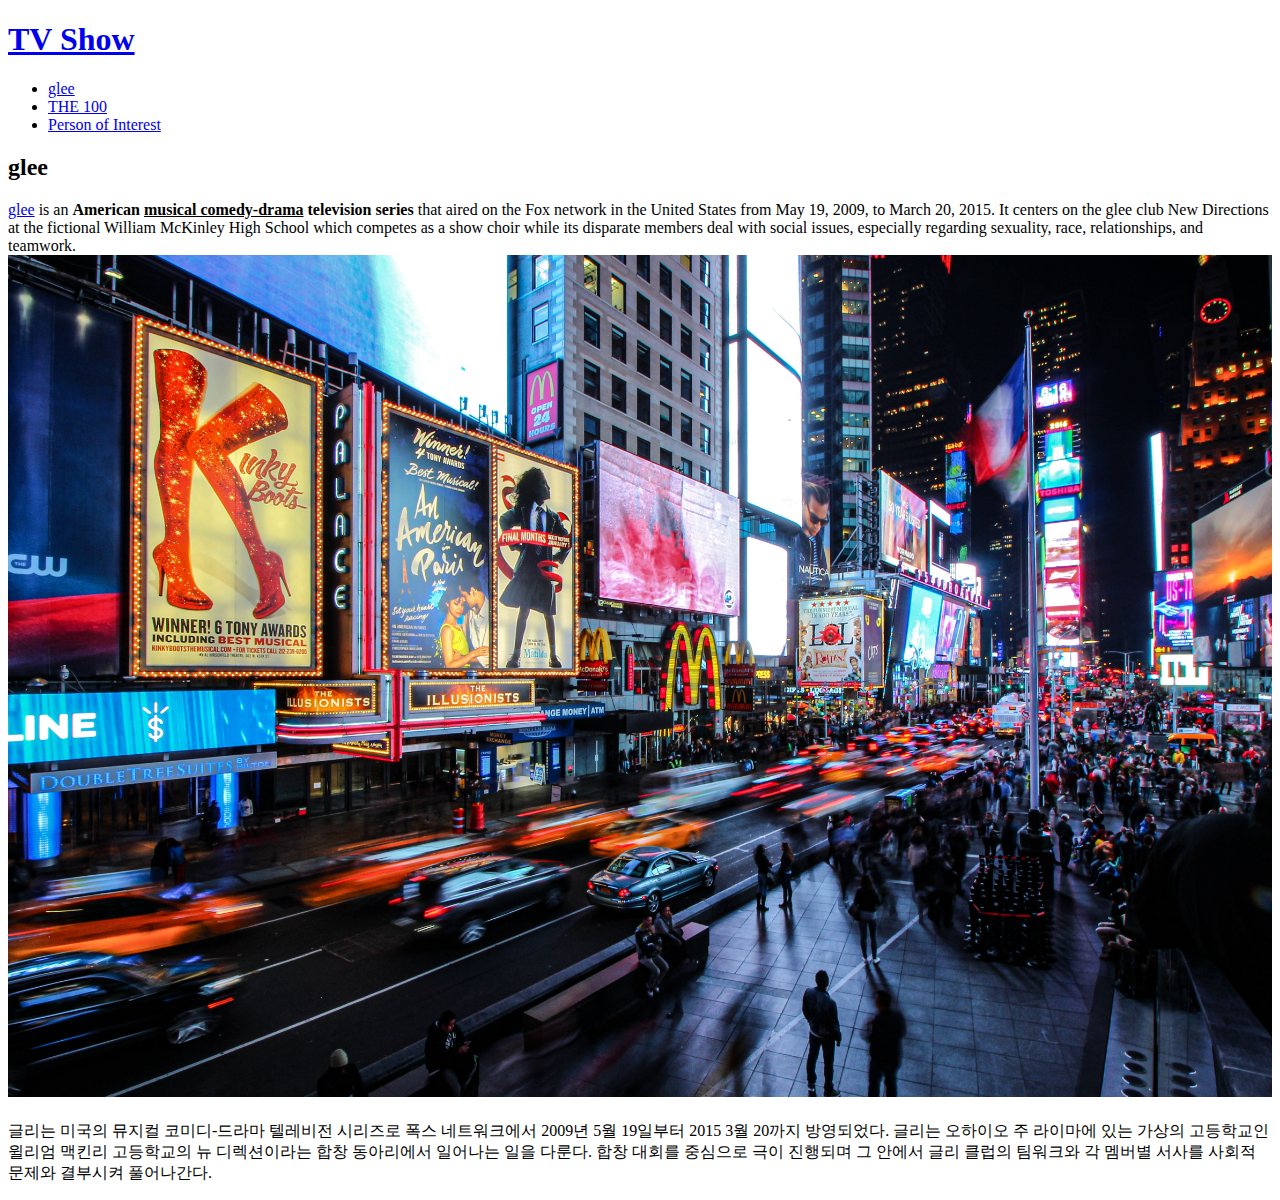
==== 1.html @ 82d4baa9 "first version" ====
<!doctype html>
<html>
<head>
    <title>MY LIST - glee</title>
    <meta charset="utf-8">
</head>

<body>
    <h1><a href="index.html">TV Show</a></h1>
    <ul>
        <li><a href="1.html">glee</a></li>
        <li><a href="2.html">THE 100</a></li>
        <li><a href="3.html">Person of Interest</a></li>
    </ul>
    <h2>glee</h2>
    <p><a href="https://www.google.com/search?q=%EA%B8%80%EB%A6%AC&oq=%EA%B8%80%EB%A6%AC&aqs=chrome..69i57j0i433j0l8.606j0j15&sourceid=chrome&ie=UTF-8" target="_blank" title="search in google">glee</a> is an <strong>American <u>musical comedy-drama</u> television series</strong> that aired on the Fox network in the United States from May 19, 2009, to March 20, 2015. It centers on the glee club New Directions at the fictional William McKinley High School which competes as a show choir while its disparate members deal with social issues, especially regarding sexuality, race, relationships, and teamwork.
    <img src="broadway.jpg" width="100%">
    </p><p style="margin-top:20px;">글리는 미국의 뮤지컬 코미디-드라마 텔레비전 시리즈로 폭스 네트워크에서 2009년 5월 19일부터 2015 3월 20까지 방영되었다. 글리는 오하이오 주 라이마에 있는 가상의 고등학교인 윌리엄 맥킨리 고등학교의 뉴 디렉션이라는 합창 동아리에서 일어나는 일을 다룬다. 합창 대회를 중심으로 극이 진행되며 그 안에서 글리 클럽의 팀워크와 각 멤버별 서사를 사회적 문제와 결부시켜 풀어나간다.</p>
</body>
</html>
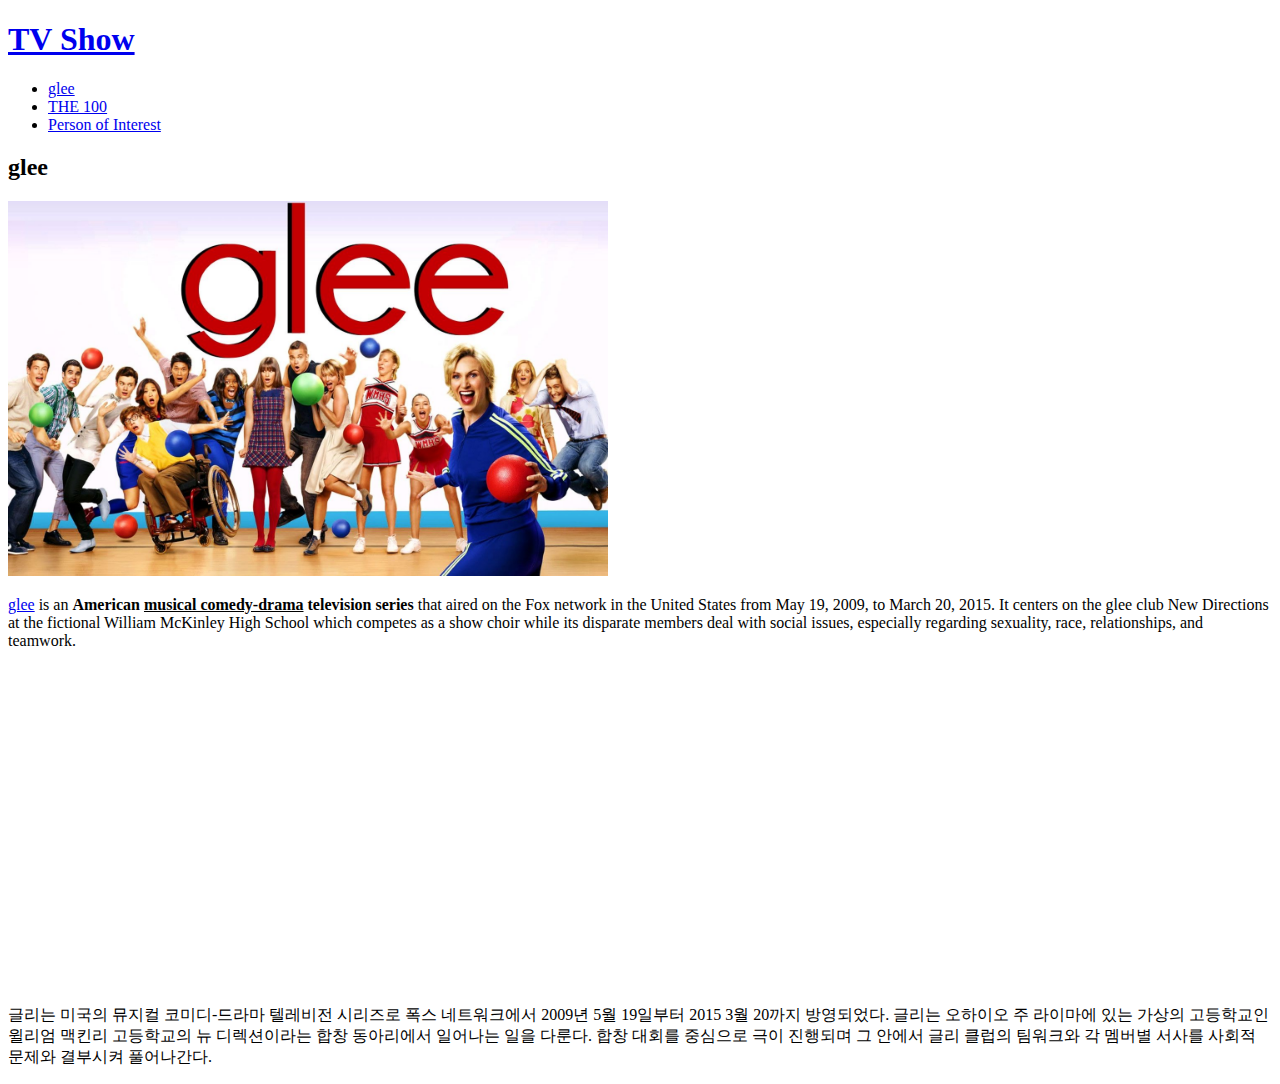
==== commit edb059b2: "Add files via upload" ====
--- a/1.html
+++ b/1.html
@@ -13,8 +13,11 @@
         <li><a href="3.html">Person of Interest</a></li>
     </ul>
     <h2>glee</h2>
-    <p><a href="https://www.google.com/search?q=%EA%B8%80%EB%A6%AC&oq=%EA%B8%80%EB%A6%AC&aqs=chrome..69i57j0i433j0l8.606j0j15&sourceid=chrome&ie=UTF-8" target="_blank" title="search in google">glee</a> is an <strong>American <u>musical comedy-drama</u> television series</strong> that aired on the Fox network in the United States from May 19, 2009, to March 20, 2015. It centers on the glee club New Directions at the fictional William McKinley High School which competes as a show choir while its disparate members deal with social issues, especially regarding sexuality, race, relationships, and teamwork.
-    <img src="broadway.jpg" width="100%">
-    </p><p style="margin-top:20px;">글리는 미국의 뮤지컬 코미디-드라마 텔레비전 시리즈로 폭스 네트워크에서 2009년 5월 19일부터 2015 3월 20까지 방영되었다. 글리는 오하이오 주 라이마에 있는 가상의 고등학교인 윌리엄 맥킨리 고등학교의 뉴 디렉션이라는 합창 동아리에서 일어나는 일을 다룬다. 합창 대회를 중심으로 극이 진행되며 그 안에서 글리 클럽의 팀워크와 각 멤버별 서사를 사회적 문제와 결부시켜 풀어나간다.</p>
+    <p><img src="glee.jpg" width="600px"></p>
+    <p><a href="https://www.google.com/search?q=%EA%B8%80%EB%A6%AC&oq=%EA%B8%80%EB%A6%AC&aqs=chrome..69i57j0i433j0l8.606j0j15&sourceid=chrome&ie=UTF-8" target="_blank" title="search in google">glee</a> is an <strong>American <u>musical comedy-drama</u> television series</strong> that aired on the Fox network in the United States from May 19, 2009, to March 20, 2015. It centers on the glee club New Directions at the fictional William McKinley High School which competes as a show choir while its disparate members deal with social issues, especially regarding sexuality, race, relationships, and teamwork.</p>
+    <p>
+        <iframe width="560" height="315" src="https://www.youtube.com/embed/0igpMFlwDnY" title="YouTube video player" frameborder="0" allow="accelerometer; autoplay; clipboard-write; encrypted-media; gyroscope; picture-in-picture" allowfullscreen></iframe>
+    </p>
+    <p style="margin-top:20px;">글리는 미국의 뮤지컬 코미디-드라마 텔레비전 시리즈로 폭스 네트워크에서 2009년 5월 19일부터 2015 3월 20까지 방영되었다. 글리는 오하이오 주 라이마에 있는 가상의 고등학교인 윌리엄 맥킨리 고등학교의 뉴 디렉션이라는 합창 동아리에서 일어나는 일을 다룬다. 합창 대회를 중심으로 극이 진행되며 그 안에서 글리 클럽의 팀워크와 각 멤버별 서사를 사회적 문제와 결부시켜 풀어나간다.</p>
 </body>
 </html>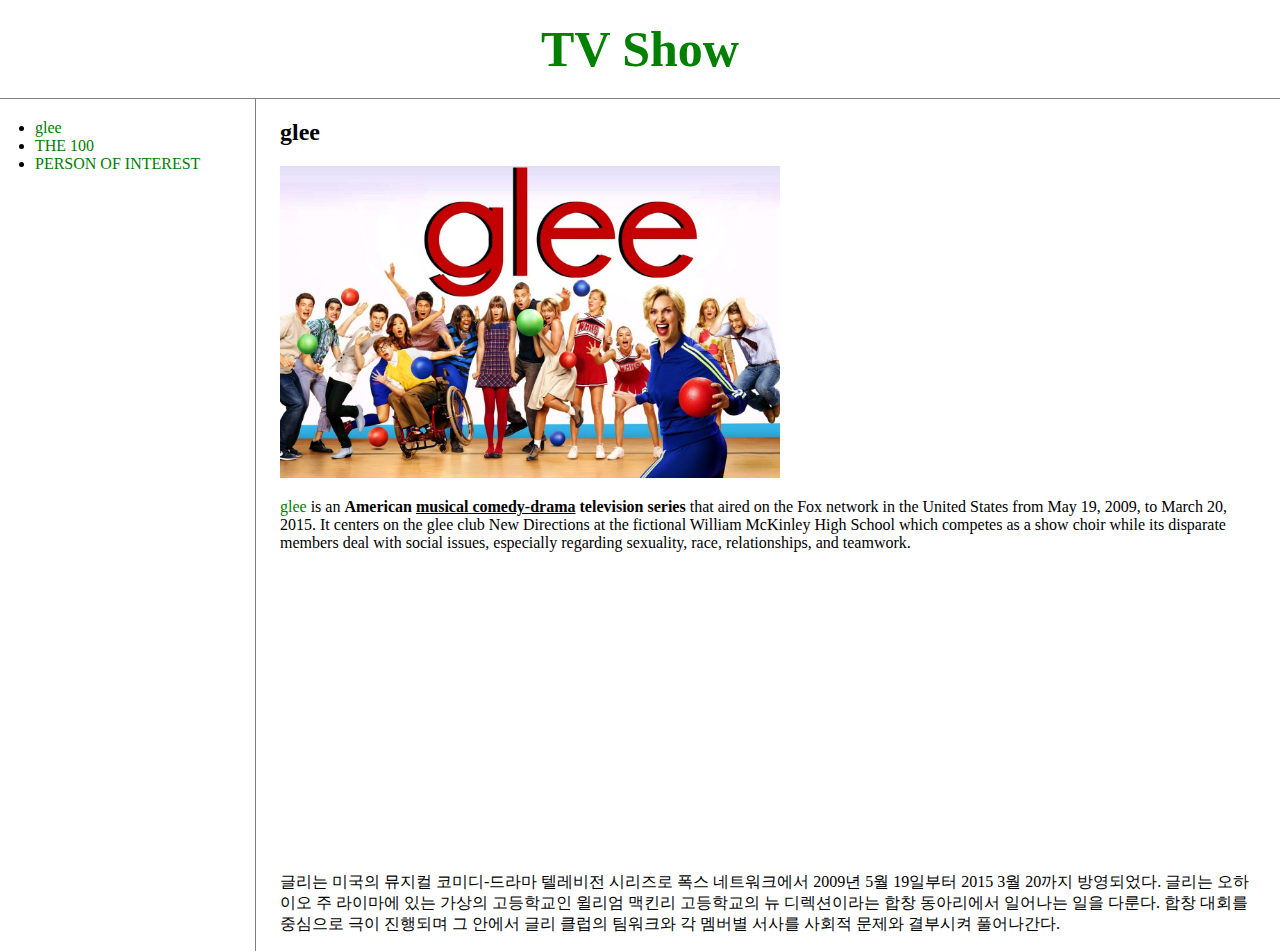
==== commit 013bd041: "Add files via upload" ====
--- a/1.html
+++ b/1.html
@@ -3,21 +3,25 @@
 <head>
     <title>MY LIST - glee</title>
     <meta charset="utf-8">
+    <link rel="stylesheet" href="style.css">
 </head>
-
 <body>
     <h1><a href="index.html">TV Show</a></h1>
-    <ul>
-        <li><a href="1.html">glee</a></li>
-        <li><a href="2.html">THE 100</a></li>
-        <li><a href="3.html">Person of Interest</a></li>
-    </ul>
-    <h2>glee</h2>
-    <p><img src="glee.jpg" width="600px"></p>
-    <p><a href="https://www.google.com/search?q=%EA%B8%80%EB%A6%AC&oq=%EA%B8%80%EB%A6%AC&aqs=chrome..69i57j0i433j0l8.606j0j15&sourceid=chrome&ie=UTF-8" target="_blank" title="search in google">glee</a> is an <strong>American <u>musical comedy-drama</u> television series</strong> that aired on the Fox network in the United States from May 19, 2009, to March 20, 2015. It centers on the glee club New Directions at the fictional William McKinley High School which competes as a show choir while its disparate members deal with social issues, especially regarding sexuality, race, relationships, and teamwork.</p>
-    <p>
-        <iframe width="560" height="315" src="https://www.youtube.com/embed/0igpMFlwDnY" title="YouTube video player" frameborder="0" allow="accelerometer; autoplay; clipboard-write; encrypted-media; gyroscope; picture-in-picture" allowfullscreen></iframe>
-    </p>
-    <p style="margin-top:20px;">글리는 미국의 뮤지컬 코미디-드라마 텔레비전 시리즈로 폭스 네트워크에서 2009년 5월 19일부터 2015 3월 20까지 방영되었다. 글리는 오하이오 주 라이마에 있는 가상의 고등학교인 윌리엄 맥킨리 고등학교의 뉴 디렉션이라는 합창 동아리에서 일어나는 일을 다룬다. 합창 대회를 중심으로 극이 진행되며 그 안에서 글리 클럽의 팀워크와 각 멤버별 서사를 사회적 문제와 결부시켜 풀어나간다.</p>
+    <div id="grid">
+        <ul>
+            <li><a href="1.html">glee</a></li>
+            <li><a href="2.html">THE 100</a></li>
+            <li><a href="3.html">PERSON OF INTEREST</a></li>
+        </ul>
+        <div id="article">
+            <h2>glee</h2>
+            <p><img src="glee.jpg"></p>
+            <p><a href="https://www.google.com/search?q=%EA%B8%80%EB%A6%AC&oq=%EA%B8%80%EB%A6%AC&aqs=chrome..69i57j0i433j0l8.606j0j15&sourceid=chrome&ie=UTF-8" target="_blank" title="search in google">glee</a> is an <strong>American <u>musical comedy-drama</u> television series</strong> that aired on the Fox network in the United States from May 19, 2009, to March 20, 2015. It centers on the glee club New Directions at the fictional William McKinley High School which competes as a show choir while its disparate members deal with social issues, especially regarding sexuality, race, relationships, and teamwork.</p>
+            <p>
+                <iframe width="500" height="280" src="https://www.youtube.com/embed/0igpMFlwDnY" title="YouTube video player" frameborder="0" allow="accelerometer; autoplay; clipboard-write; encrypted-media; gyroscope; picture-in-picture" allowfullscreen></iframe>
+            </p>
+            <p style="margin-top:20px;">글리는 미국의 뮤지컬 코미디-드라마 텔레비전 시리즈로 폭스 네트워크에서 2009년 5월 19일부터 2015 3월 20까지 방영되었다. 글리는 오하이오 주 라이마에 있는 가상의 고등학교인 윌리엄 맥킨리 고등학교의 뉴 디렉션이라는 합창 동아리에서 일어나는 일을 다룬다. 합창 대회를 중심으로 극이 진행되며 그 안에서 글리 클럽의 팀워크와 각 멤버별 서사를 사회적 문제와 결부시켜 풀어나간다.</p>
+        </div>
+    </div>
 </body>
 </html>--- a/style.css
+++ b/style.css
@@ -0,0 +1,46 @@
+body{
+    margin:0;
+}
+a {
+    color:green;
+    text-decoration:none;
+}
+h1 {
+    font-size:50px;
+    text-align:center;
+    border-bottom:1px solid gray;
+    margin:0;
+    padding:20px;
+}
+img{
+    width:500px;
+}
+#grid ul{
+    border-right:1px solid gray;
+    width:200px;
+    margin:0;
+    padding:20px;
+    padding-left:35px;
+}
+#grid{
+    display:grid;
+    grid-template-columns: 255px 1fr;
+}
+#grid #article{
+    padding-left:25px;
+    padding-right:25px;
+}
+@media(max-width:800px){
+    #grid{
+        display:block;
+    }
+    #grid ul{
+        border-right:none;
+    }
+    h1{
+        border-bottom:none;
+    }
+    img{
+        max-width:100%;
+    }
+}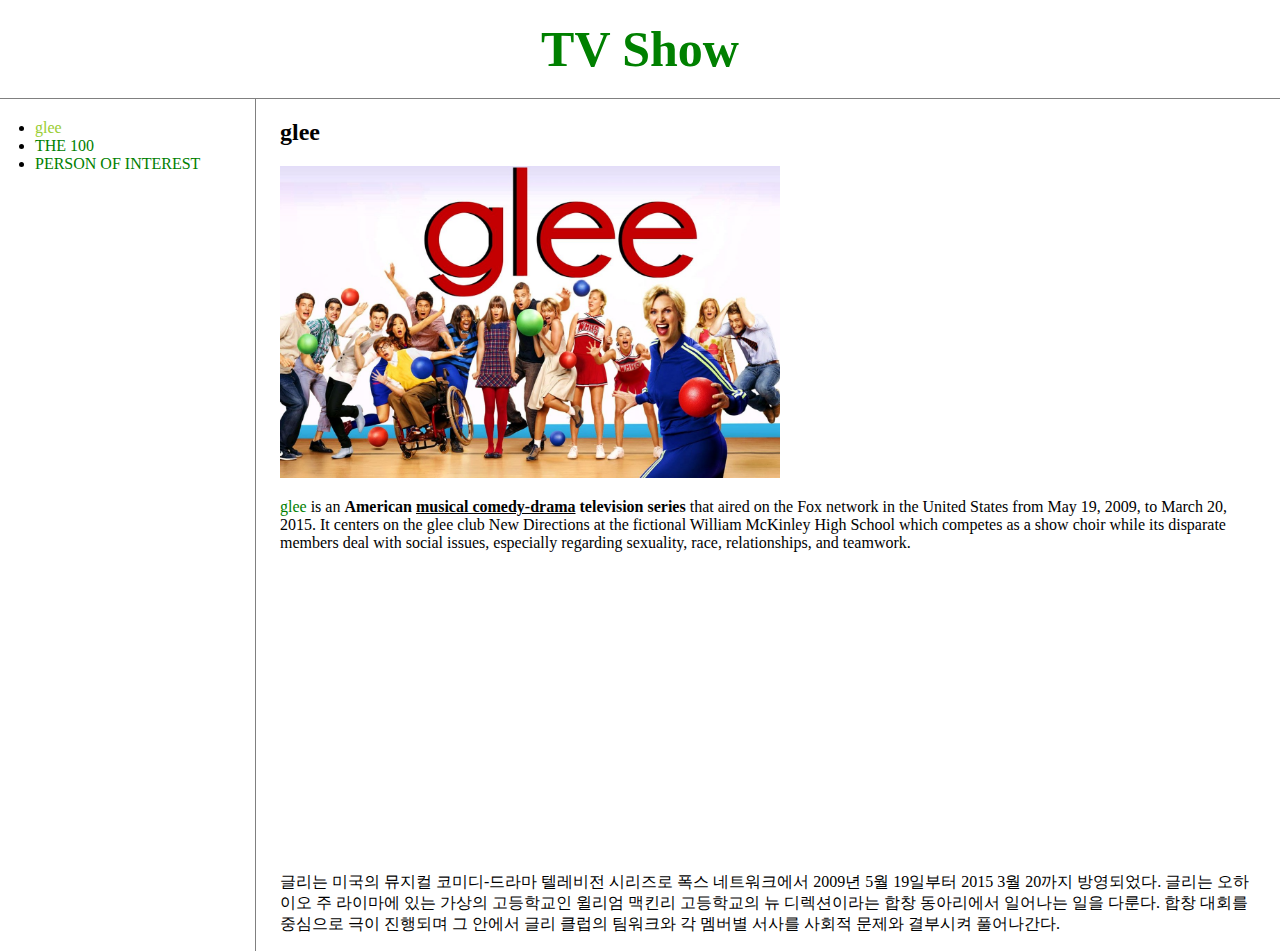
==== commit 52904d26: "Add files via upload" ====
--- a/1.html
+++ b/1.html
@@ -9,7 +9,7 @@
     <h1><a href="index.html">TV Show</a></h1>
     <div id="grid">
         <ul>
-            <li><a href="1.html">glee</a></li>
+            <li><a href="1.html" style="color:yellowgreen">glee</a></li>
             <li><a href="2.html">THE 100</a></li>
             <li><a href="3.html">PERSON OF INTEREST</a></li>
         </ul>
